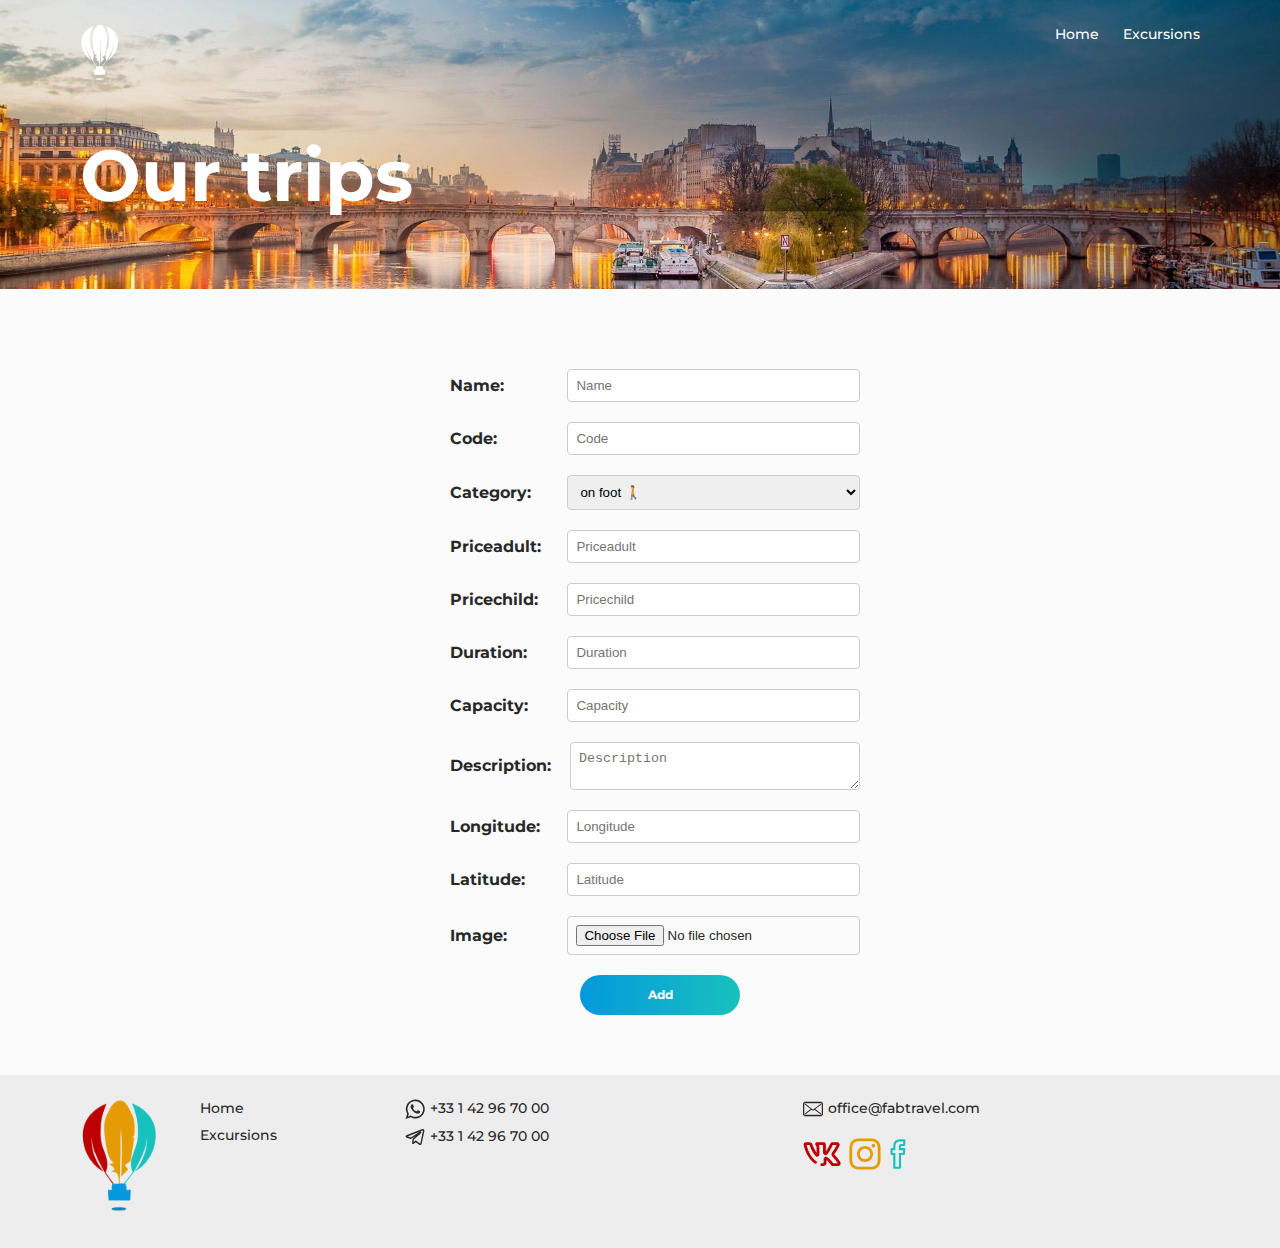
==== add.html @ 93eaab6c "..." ====
<!DOCTYPE html>
<html lang="en">

<head>
    <meta charset="UTF-8"/>
    <meta content="IE=edge" http-equiv="X-UA-Compatible"/>
    <meta content="width=device-width, initial-scale=1.0" name="viewport"/>
    <meta content="Planning a trip in France? Visit Fab Travel to discover the best excursions." name="description"/>
    <link as="image" fetchpriority="high" href="assets/img/cite_new.webp" rel="preload" type="image/webp"/>
    <link href="assets/css/styles.css" rel="stylesheet"/>
    <link href="assets/css/filter.css" rel="stylesheet"/>
    <link href="assets/css/add.css" rel="stylesheet">
    <link href="assets/favicon/apple-touch-icon.png" rel="apple-touch-icon" sizes="114x114"/>
    <link href="assets/favicon/favicon-32x32.png" rel="icon" sizes="32x32" type="image/png"/>
    <link href="assets/favicon/favicon-16x16.png" rel="icon" sizes="16x16" type="image/png"/>
    <link href="assets/favicon/site.webmanifest" rel="manifest"/>
    <link color="#5bbad5" href="assets/favicon/safari-pinned-tab.svg" rel="mask-icon"/>
    <meta content="#2b5797" name="msapplication-TileColor"/>
    <meta content="#ffffff" name="theme-color"/>
    <title>Fab Travel</title>
</head>

<body>
<div class="wrapper">
    <header class="header header_filter">
        <a class="header__logo" href="index.html">
            <img alt="Company logo" src="assets/img/logo-white.svg"/>
        </a>
        <div class="header__menu menu">
            <div class="menu__burger">
                <span></span>
            </div>
            <nav class="menu__body">
                <ul class="menu__list">
                    <li><a class="menu__link" href="index.html">Home</a></li>
                    <li><a class="menu__link" href="filter.html">Excursions</a></li>
                </ul>
            </nav>
        </div>
        <h1 class="header__title header__title_filter">Our trips</h1>
    </header>
    <main class="main">
        <div class="form">
            <div class="form-item">
                <label>Name:</label>
                <input id="Name" placeholder="Name" required type="text">
            </div>
            <div class="form-item">
                <label>Code:</label>
                <input id="Code" placeholder="Code" required type="text">
            </div>
            <div class="form-item">
                <label>Category:</label>
                <select id="Category" name="category" placeholder="Category">
                    <option value="foot">on foot &#128694</option>
                    <option value="bus">by bus &#128652</option>
                </select>
            </div>
            <div class="form-item">
                <label>Priceadult:</label>
                <input id="Priceadult" placeholder="Priceadult" required type="text">
            </div>
            <div class="form-item">
                <label>Pricechild:</label>
                <input id="Pricechild" placeholder="Pricechild" required type="text">
            </div>
            <div class="form-item">
                <label>Duration:</label>
                <input id="Duration" placeholder="Duration" required type="text">
            </div>
            <div class="form-item">
                <label>Capacity:</label>
                <input id="Capacity" placeholder="Capacity" required type="text">
            </div>
            <div class="form-item">
                <label>Description:</label>
                <textarea id="Description" name="" placeholder="Description"></textarea>
            </div>
            <div class="form-item">
                <label>Longitude:</label>
                <input id="Longitude" name="Longitude" placeholder="Longitude" required type="text">
            </div>
            <div class="form-item">
                <label>Latitude:</label>
                <input id="Latitude" name="Latitude" placeholder="Latitude" required type="text">
            </div>
            <div class="form-item">
                <label>Image:</label>
                <input accept="image/*" id="Image" required type="file">
            </div>
            <div class="form-item" style="justify-content: center;">
                <div class="button" id="add-btn">Add</div>
            </div>
        </div>
    </main>
    <footer class="footer">
        <a class="footer__logo" href="index.html">
            <img alt="Company logo" class="footer__img" src="assets/img/footer_logo_color.svg"/>
        </a>
        <div class="footer__social">
            <a href="https://vk.com" target="_blank">
                <img alt="Vkontakte" class="footer__vkontakte" src="assets/img/vkontakte_logo.svg"/>
            </a>
            <a href="https://www.instagram.com" target="_blank">
                <img alt="Instagram" class="footer__instagram" src="assets/img/instagram_logo.svg"/>
            </a>
            <a href="https://www.facebook.com" target="_blank">
                <img alt="Facebook" class="footer__facebook" src="assets/img/facebook_logo.svg"/>
            </a>
        </div>
        <div class="footer__menu">
            <ul class="menu">
                <li><a href="index.html">Home</a></li>
                <li><a href="filter.html">Excursions</a></li>
            </ul>
            <ul class="tels">
                <li>
                    <img alt="whatsapp" src="assets/img/whatsapp.svg"/>
                    <a href="https://wa.me/+33142967000" target="_blank">+33 1 42 96 70 00</a>
                </li>
                <li>
                    <img alt="telegram" src="assets/img/telegram.svg"/>
                    <a href="https://telegram.im/@USERNAME" target="_blank">+33 1 42 96 70 00</a>
                </li>
                <li class="social_mail">
                    <img alt="email" src="assets/img/email.svg"/>
                    <a href="mailto:office@fabtravel.com">office@fabtravel.com</a>
                </li>
            </ul>
            <ul class="footer__social_big">
                <li>
                    <img alt="email" src="assets/img/email.svg"/>
                    <a href="mailto:office@fabtravel.com">office@fabtravel.com</a>
                </li>
                <li class="footer__social_big-icons">
                    <a href="https://vk.com" target="_blank">
                        <img alt="Vkontakte" class="footer__vkontakte" src="assets/img/vkontakte_logo.svg"/>
                    </a>
                    <a href="https://www.instagram.com" target="_blank">
                        <img alt="Instagram" class="footer__instagram" src="assets/img/instagram_logo.svg"/>
                    </a>
                    <a href="https://www.facebook.com" target="_blank">
                        <img alt="Facebook" class="footer__facebook" src="assets/img/facebook_logo.svg"/>
                    </a>
                </li>
            </ul>
        </div>
    </footer>
</div>
<script src="assets/js/add.js"></script>
</body>

</html>
---- assets/css/styles.css ----
@import url("https://fonts.googleapis.com/css2?family=Montserrat:wght@400;500;700;900&family=Pacifico&display=swap");

/* ---- RESET BASE STYLES & BODY STYLES ---- */
* {
    margin: 0;
    padding: 0;
    border: none;
    font-weight: normal;
    position: relative;
}

*,
*::before,
*::after {
    -webkit-box-sizing: border-box;
    -moz-box-sizing: border-box;
    box-sizing: border-box;
}

html,
body {
    margin: 0;
    width: 100vw;
    min-width: 350px;
    min-height: 100vh;
    overflow-x: hidden;
}

html {
    background-color: #d4d4d4;
    scroll-behavior: smooth;
}

body {
    max-width: 1344px;
    margin: 0 auto;
    color: #282828;
    background-color: #fbfbfb;
    font-family: "Montserrat", sans-serif;
    font-size: 16px;
    font-weight: normal;
    line-height: 120%;
    text-rendering: optimizeLegibility;
    -webkit-font-smoothing: antialiased;
    -moz-osx-font-smoothing: grayscale;
    overscroll-behavior: none;
}

body._lock {
    position: fixed;
    overflow: hidden;
}

.wrapper {
    display: grid;
    grid-template: auto 1fr minmax(173px, auto) / 1fr;
    grid-template-areas:
    "header"
    "main"
    "footer";
    box-shadow: 0px 0px 40px 0px rgba(0, 0, 0, 0.05);
    min-height: 100vh;
}

img {
    max-width: 100%;
    vertical-align: top;
}

h1,
h2,
h3,
p {
    margin: 0;
    font-size: inherit;
    font-weight: inherit;
}

ul,
ol,
li {
    margin: 0;
    padding: 0;
    list-style: none;
}

/* ---- TYPO & COMPONENTS ---- */
h2 {
    font-family: "Montserrat", sans-serif;
    font-weight: 700;
    font-size: 24px;
    color: #0499dd;
    line-height: 29px;
    margin: 0px 0px 20px;
}

@media screen and (min-width: 768px) {
    h2 {
        margin: 0px 0px 40px;
    }
}

h3 {
    font-family: "Montserrat", sans-serif;
    font-weight: 700;
    font-size: 18px;
    color: #282828;
    line-height: 22px;
}

.button {
    display: flex;
    align-items: center;
    justify-content: center;
    height: 40px;
    min-width: 160px;
    border-radius: 40px;
    background: linear-gradient(93deg, #0499dd 0%, #17c1bc 100%);
    font-family: "Montserrat", sans-serif;
    font-weight: 700;
    font-size: 12px;
    color: #ffffff;
    text-align: center;
    text-decoration: none;
    transition: transform 0.3s;
    cursor: pointer;
}

.button_big {
    display: flex;
    height: 50px;
    min-width: 230px;
    font-size: 14px;
}

.button:hover {
    transform: scale(1.1);
    transition: transform 0.3s;
}

.button_big a {
    font-family: "Montserrat", sans-serif;
    font-weight: 700;
    font-size: 14px;
    color: #ffffff;
    text-align: center;
    text-decoration: none;
}

.controls {
    display: none;
}

@media screen and (pointer: fine) {
    .controls {
        grid-column: 2;
        display: flex;
        height: 43px;
        width: 108px;
        gap: 30px;
        margin-top: 40px;
    }
}

.controls_arrow {
    width: 24px;
    height: 43px;
}

.controls_arrow img {
    width: 100%;
    height: 100%;
    opacity: 0.4;
    cursor: pointer;
    transition: opacity 0.3s;
}

.controls_arrow img:hover,
.controls_arrow img:hover {
    opacity: 1;
    transition: opacity 0.3s;
}

.pre-btn {
    left: 0px;
    transform: rotate(180deg);
}

.nxt-btn {
    right: 0;
}

/** ---- HEADER SECTION STYLES ---- **/
.header {
    grid-area: header;
    display: grid;
    background: url(../img/cite_new.webp) 50% / cover no-repeat;
    grid-template:
    minmax(60px, auto) 1fr / minmax(1.5rem, 1fr) minmax(auto, 40px) minmax(
      auto,
      1080px
    )
    minmax(1.5rem, 1fr);
    grid-template-areas:
    ". header__logo header__menu ."
    ". header__title header__title .";
    padding: 1.5rem 0;
}

.header__logo {
    grid-area: header__logo;
    position: relative;
    width: 40px;
    transition: transform 0.3s;
    cursor: pointer;
    z-index: 5;
}

.header__logo:hover {
    transform: scale(1.1);
    transition: transform 0.3s;
}

.header__logo img {
    display: block;
    width: 40px;
    max-width: 100%;
    height: 57px;
    object-fit: cover;
}

.header__menu {
    grid-area: header__menu;
    display: grid;
    justify-items: end;
    align-content: space-between;
    overflow: hidden;
}

.header__title {
    grid-area: header__title;
    display: grid;
    font-family: "Montserrat", sans-serif;
    color: #ffffff;
    line-height: 100%;
    text-align: center;
    align-items: center;
}

.header__vkontakte {
    width: 32px;
    height: 32px;
}

.header__facebook,
.header__instagram {
    width: 30px;
    height: 30px;
}

/** ---- MOBILE-MENU SECTION STYLES ---- **/
@media screen and (max-width: 767px) {
    .menu__burger {
        display: grid;
        position: relative;
        align-items: center;
        justify-self: end;
        width: 40px;
        height: 27px;
        cursor: pointer;
        z-index: 5;
    }

    .menu__burger span,
    .menu__burger::before,
    .menu__burger::after {
        position: absolute;
        left: 0;
        height: 12%;
        width: 100%;
        background-color: #ffffff;
        border-radius: 20px;
        transition: all 0.3s ease 0s;
    }

    .menu__burger::before,
    .menu__burger::after {
        content: "";
    }

    .menu__burger::before {
        top: 0;
    }

    .menu__burger::after {
        bottom: 0;
    }

    .menu__burger span {
        top: 49%;
        transform: scale(1) translate(0px, -50%);
    }

    .menu__burger._active span {
        transform: scale(0) translate(0px, -50%);
    }

    .menu__burger._active::before {
        top: 50%;
        transform: rotate(-45deg) translate(0px, -80%);
    }

    .menu__burger._active::after {
        bottom: 50%;
        transform: rotate(45deg) translate(0px, 80%);
    }

    .menu__body {
        position: fixed;
        top: 0;
        right: -120%;
        width: 100%;
        height: 100%;
        background-color: #282828;
        padding: 150px 30px 30px;
        transition: right 0.3s ease 0s;
        overflow: auto;
        z-index: 4;
    }

    .menu__body._active {
        right: 0;
    }

    .menu__list {
        display: flex;
        flex-direction: column;
        align-items: center;
        list-style-type: none;
        padding-inline-start: 0px;
        overflow-x: hidden;
    }

    .menu__list li {
        margin: 0px 0px 60px;
    }

    .menu__list li:last-child {
        margin-bottom: 0px;
    }

    .menu__link {
        color: #ffffff;
        text-decoration: none;
    }
}

@media screen and (min-width: 768px) {
    .header__menu {
        align-items: center;
    }

    .menu__burger {
        display: none;
    }

    .menu__list {
        display: flex;
        flex-wrap: wrap;
        justify-content: end;
        align-items: center;
        padding-inline-start: 0px;
        list-style-type: none;
        transition: transform 0.3s;
    }

    .menu__link {
        font-family: "Montserrat", sans-serif;
        color: #ffffff;
        font-size: 14px;
        font-weight: 500;
        text-decoration: none;
        transition: color 0.3s linear;
        margin: 0px 0px 0px 24px;
    }

    .menu__link:hover {
        color: #ffc700;
        transition: color 0.3s linear;
    }
}

/** ---- MAIN SECTION STYLES ---- **/

section {
    margin: 120px 0 0;
}

/** ---- FOOTER SECTION STYLES ---- **/
.footer {
    grid-area: footer;
    display: grid;
    grid-template-columns:
    minmax(1.5rem, 1fr) minmax(auto, 1120px)
    minmax(1.5rem, 1fr);
    padding: 1.5rem 0;
    background-color: #ededed;
    font-size: 14px;
    overflow: hidden;
}

.footer__logo,
.footer__social,
.footer__menu {
    grid-column: 2;
}

.footer__logo {
    justify-self: center;
    max-width: 80px;
    cursor: pointer;
    transition: transform 0.3s;
}

.footer__logo img {
    width: 80px;
    max-width: 100%;
    height: 114px;
    object-fit: contain;
}

.footer__logo:hover {
    transform: scale(1.1);
    transition: transform 0.3s;
}

.footer__social {
    display: flex;
    justify-self: center;
    align-items: center;
    gap: 8px;
    margin: 16px 0px 60px;
    overflow: hidden;
}

.footer__menu {
    display: flex;
    flex-wrap: wrap;
    justify-content: space-between;
    overflow: hidden;
}

.footer__menu .menu {
    padding-right: 40px;
    margin-bottom: 20px;
    overflow: hidden;
}

.footer__social_big {
    display: none;
}

.footer__social li,
.footer__menu li,
.footer__social_big li {
    display: flex;
    align-items: center;
    color: #282828;
    list-style-type: none;
}

.footer__social li:not(:last-of-type),
.footer__menu li:not(:last-of-type),
.footer__social_big li:not(:last-of-type) {
    margin-bottom: 8px;
}

.footer__social li > img,
.footer__menu li > img,
.footer__social_big li > img {
    width: 20px;
    height: 20px;
    margin-right: 5px;
}

.footer__menu .menu li a,
.footer__social_big li a,
.tels li a {
    font-weight: 500;
    font-size: 14px;
    color: #282828;
    text-decoration: none;
    cursor: pointer;
    transition: color 0.3s linear;
}

.menu li:hover a,
.footer__social_big li:hover a,
.tels li:hover a {
    color: #ffc700;
    text-decoration: none;
    transition: color 0.3s linear;
}

.footer__social li > a,
.footer__social_big li > a {
    transition: transform 0.3s;
}

.footer__social li > a:hover,
.footer__social_big li:last-of-type > a:hover {
    transform: scale(1.3);
    transition: transform 0.3s;
}

.footer__vkontakte {
    width: 38px;
    height: 38px;
}

.footer__instagram {
    width: 32px;
    height: 32px;
}

.footer__facebook {
    height: 30px;
    width: 18px;
}

@media screen and (min-width: 691px) {
    .footer {
        grid-area: footer;
        display: grid;
        grid-template-columns:
      minmax(1.5rem, 1fr) minmax(auto, 65px) minmax(auto, 1055px)
      minmax(1.5rem, 1fr);
        grid-template-rows: 1fr;
        padding: 1.5rem 0;
    }

    .footer__logo {
        grid-column: 2;
    }

    .footer__logo img {
        width: 65px;
        max-width: 100%;
        height: 93px;
        object-fit: contain;
    }

    .footer__menu {
        grid-column: 3;
        grid-template-columns: repeat(3, 1fr);
        gap: 40px;
        padding-left: 40px;
    }

    .footer__social_big {
        display: block;
    }

    .footer__social_big-icons {
        display: flex;
        align-items: center;
        gap: 8px;
        margin-top: 16px;
    }

    .footer__social {
        display: none;
    }

    .tels li:last-of-type {
        display: none;
    }
}

@media screen and (min-width: 1024px) {
    .footer {
        grid-area: footer;
        display: grid;
        grid-template-columns:
      minmax(1.5rem, 1fr) minmax(auto, 80px) minmax(auto, 1040px)
      minmax(1.5rem, 1fr);
        grid-template-rows: 1fr;
        padding: 1.5rem 0;
    }

    .footer__logo img {
        width: 80px;
        max-width: 100%;
        height: 114px;
        object-fit: contain;
    }

    .footer__menu {
        grid-column: 3;
        display: grid;
        gap: 0px;
        grid-template-columns: minmax(auto, 205px) repeat(2, 1fr);
        padding-left: 40px;
    }
}
---- assets/css/filter.css ----
/* ---- FILTER PAGE STYLES ---- */
/** ---- Header Section ---- **/
@media screen and (max-width: 767px) {
    .header {
        min-height: 370px;
    }

    .header__title {
        font-size: 36px;
        font-weight: 700;
    }
}

@media screen and (min-width: 768px) {
    .header {
        min-height: 510px;
    }

    .header__title {
        font-size: 48px;
        font-weight: 700;
    }
}

@media screen and (min-width: 1024px) {
    .header {
        min-height: 289px;
    }

    .header__title {
        font-size: 72px;
        font-weight: 700;
        text-align: left;
    }
}

.add_btn {
    margin: 0px 0px 20px;
    color: #fff;
    font-size: 12px;
    font-weight: 500;
    cursor: pointer;
    background-color: #079fd8;
}

/** ---- Main Section ---- **/
.main {
    grid-area: main;
    display: grid;
    grid-template:
    auto 1fr / minmax(1.5rem, 1fr) minmax(auto, 1120px)
    minmax(1.5rem, 1fr);
    grid-template-areas:
    ". sidebar ."
    ". excursions .";
    align-items: start;
    margin: 60px 0;
}

@media screen and (min-width: 1024px) {
    .main {
        grid-area: main;
        display: grid;
        grid-template:
      1fr / minmax(1.5rem, 1fr) minmax(auto, 295px)
      minmax(auto, 825px) minmax(1.5rem, 1fr);
        grid-template-areas: ". sidebar excursions .";
    }
}

.sidebar {
    grid-area: sidebar;
    background: #ffffff;
    border-radius: 10px;
    box-shadow: 0px 0px 40px 0px rgba(0, 0, 0, 0.05);
    margin: 0px 0px 60px;
    padding: 24px 32px;
}

.sidebar__title {
    font-family: "Montserrat", sans-serif;
    color: #0499dd;
    font-size: 14px;
    font-weight: 700;
    margin-bottom: 2px;
}

.sidebar__filter {
    display: grid;
    margin-bottom: 12px;
}

.sidebar__result {
    display: flex;
    justify-content: center;
    font-size: 12px;
    color: #0499dd;
    margin: 20px 0px 12px;
}

.sidebar__reset {
    display: flex;
    align-items: center;
    justify-content: center;
    gap: 5px;
    margin: 0px 0px 20px;
    color: #282828;
    font-size: 12px;
    font-weight: 500;
    cursor: pointer;
}

.sidebar__reset span {
    color: #d4d4d4;
    font-weight: 500;
    font-size: 36px;
    transition: color 0.3s;
}

.sidebar__reset:hover span {
    color: #0499dd;
    transition: color 0.3s;
}

@media screen and (min-width: 768px) {
    .sidebar__filter {
        grid-template-columns: repeat(2, 1fr);
        column-gap: 40px;
    }

    .sidebar__title {
        text-align: center;
    }

    .filter__item:first-of-type {
        grid-column: span 2;
        max-width: 442px;
        min-width: 420px;
        justify-self: center;
        justify-content: center;
    }
}

@media screen and (min-width: 1024px) {
    .sidebar {
        margin: 0px 0px 32px;
    }

    .sidebar__title {
        text-align: left;
    }

    .sidebar__filter {
        grid-template-columns: 1fr;
    }

    .filter__item:first-of-type {
        grid-column: 1;
        max-width: 100%;
        min-width: auto;
        justify-self: auto;
        justify-content: space-between;
    }
}

/** ---- Filter Section ---- **/
.filter__item {
    display: flex;
    flex-direction: column;
    color: #282828;
    font-family: "Montserrat", sans-serif;
    font-weight: 500;
    font-size: 12px;
    padding: 20px 0px;
    border-bottom: solid 1px #d4d4d4;
}

.filter__item:first-of-type {
    padding: 32px 0px 20px;
}

.filter__item_subtitle {
    display: flex;
    align-items: center;
    justify-content: space-between;
    cursor: pointer;
}

.filter__item_subtitle h3 {
    color: #282828;
    font-size: 14px;
    font-weight: 700;
}

.filter__item_spoiler {
    color: #0499dd;
    font-weight: 500;
    font-size: 36px;
    transform: rotate(45deg);
    transition: all 0.3s ease 0s;
}

.filter__item_spoiler._close {
    transform: rotate(0deg);
}

.filter__item_content {
    display: none;
    margin: 20px 0px 0px;
}

.filter__item._visible .filter__item_content {
    display: flex;
}

.filter__price {
    flex-direction: column;
}

.filter__price_inputs {
    display: flex;
    flex-direction: row;
    justify-content: space-evenly;
}

.filter-input {
    text-align: center;
    padding: 8px 12px;
    background: #ffffff;
    border: 1px solid #d4d4d4;
    border-radius: 40px;
}

.filter-input:not(:last-of-type) {
    margin-right: 16px;
}

.filter__price_inputs {
    margin: 0px 0px 20px;
}

@media screen and (min-width: 1024px) {
    .filter__price_inputs {
        justify-content: space-between;
    }
}

.filter__price_inputs input {
    max-width: 105px;
}

.filter__price_range {
    position: relative;
    width: 100%;
    height: 5px;
    margin: 30px 0;
    background-color: #d4d4d4;
    border-radius: 40px;
}

.filter__price_range input {
    position: absolute;
    top: 50%;
    transform: translateY(-50%);
    width: 100%;
    background: none;
    pointer-events: none;
    appearance: none;
}

input[type="range"]::-webkit-slider-thumb {
    height: 25px;
    width: 25px;
    background: #ffffff;
    border-radius: 50%;
    border: 3px solid #ffffff;
    box-shadow: 0 2px 9px -2px rgba(0, 0, 0, 0.25);
    pointer-events: auto;
    appearance: none;
    cursor: pointer;
}

input[type="range"]::-moz-range-thumb {
    height: 25px;
    width: 25px;
    background: #ffffff;
    border-radius: 50%;
    border: 3px solid #ffffff;
    box-shadow: 0 2px 9px -2px rgba(0, 0, 0, 0.25);
    pointer-events: auto;
    -moz-appearance: none;
    cursor: pointer;
}

.filter-slider-track {
    height: 100%;
    position: absolute;
    background-color: #0499dd;
}

.filter__quantity {
    flex-direction: row;
    align-items: center;
    gap: 5px;
}

.filter__quantity input {
    width: 60px;
}

input[type="number"]::-webkit-outer-spin-button,
input[type="number"]::-webkit-inner-spin-button {
    -webkit-appearance: none;
    margin: 0;
}

#persons {
    margin-left: 8px;
}

.filter__quantity span {
    color: #0499dd;
    font-weight: 700;
    font-size: 18px;
    cursor: pointer;
}

.filter__transport,
.filter__duration {
    flex-direction: column;
    gap: 5px;
}

.filter__transport input,
.filter__duration input {
    margin-right: 5px;
}

.filter__transport label,
.filter__duration label {
    display: inline-flex;
}

.filter__destination select {
    width: 100%;
    max-width: 225px;
    text-align: left;
}

.filter__price_inputs input,
.filter__destination select,
.filter__destination select option {
    font-family: "Montserrat", sans-serif;
    font-size: 12px;
    font-weight: 500;
}

/** ---- Excursions Section ---- **/
.excursions {
    grid-area: excursions;
    background-color: #fbfbfb;
}

.excursions__title {
    color: #0499dd;
    font-family: "Montserrat", sans-serif;
    font-weight: 700;
    font-size: 24px;
    text-align: left;
    margin: 0px 0px 40px;
}

.excursions__container {
    display: grid;
    gap: 24px;
}

.excursion__item {
    display: flex;
    flex-direction: column;
    position: relative;
    width: 100%;
    background-color: #ffffff;
    border-radius: 10px;
    box-shadow: 0px 0px 40px 0px rgba(0, 0, 0, 0.05);
    overflow-x: hidden;
}

.excursion__img {
    position: relative;
    min-width: 240px;
}

.excursion__img img {
    width: 100%;
    border-radius: 10px 10px 0 0px;
    object-fit: cover;
}

.excursion__card {
    display: flex;
    flex-direction: column;
    padding: 24px 32px;
}

.excursion__category {
    color: #ffc700;
    font-size: 13px;
    font-weight: 500;
    margin-bottom: 2px;
}

.excursion__title {
    color: #282828;
    font-size: 18px;
    font-weight: 700;
    margin: 0px 0px 20px;
}

.excursion__info {
    display: flex;
    flex-direction: row;
    flex-wrap: wrap;
}

.excursion__info_price {
    color: #0499dd;
    font-size: 18px;
    font-weight: 700;
    text-align: left;
    margin-bottom: 20px;
}

.excursion__info_price:not(last-child) {
    margin-right: 20px;
}

.excursion__info_price i {
    margin-right: 5px;
}

.excursion__info_price div {
    display: flex;
    align-items: center;
    color: #0499dd;
    font-family: "Montserrat", sans-serif;
    font-weight: 700;
    font-size: 18px;
}

.excursion__info_price div img {
    width: 22px;
    height: 22px;
    margin-right: 5px;
}

.excursion__info_price div:last-child img {
    width: 15px;
    height: 15px;
    margin-right: 5px;
}

.excursion__info_price span {
    color: #282828;
    font-size: 10px;
    font-weight: 500;
}

.excursion__description {
    color: #282828;
    font-size: 12px;
    font-weight: 500;
    border-left: 3px solid #0499dd;
    padding-left: 20px;
    margin-bottom: 40px;
}

.excursion__buttons {
    display: block;
    margin-bottom: 16px;
}

.remove {
    position: absolute;
    top: 0;
    right: 0;
    z-index: 9999999;
    border-radius: 10px;
    font-size: 12px;
    color: white;
    padding: 0 10px;
    background-color: #0499dd;
    cursor: pointer;
}

@media screen and (min-width: 665px) {
    .excursion__item {
        display: flex;
        flex-direction: row;
        position: relative;
    }

    .excursion__img {
        max-width: 240px;
    }

    .excursion__img img {
        width: 100%;
        height: 100%;
        border-radius: 10px 0 0 10px;
    }

    .excursion__card {
        display: flex;
        flex-direction: column;
        padding: 24px 40px;
    }

    .excursion__description {
        margin-bottom: 20px;
    }

    .excursion__buttons {
        display: flex;
        align-items: flex-end;
        margin-bottom: 0;
    }
}

@media screen and (min-width: 1024px) {
    .excursions {
        padding-left: 40px;
    }

    .excursions__container {
        gap: 40px;
    }
}
---- assets/css/add.css ----
.form {
    margin-left: 450px;
}

.form-item {
    display: flex;
    align-items: center;
    margin-top: 20px;
    width: 420px;
    justify-content: space-between;
}

label {
    font-weight: bold;
    width: 100px;
}

input,
select,
textarea {
    margin-left: 20px;
    border: 1px solid #ccc;
    border-radius: 4px;
    padding: 8px;
    margin-right: 10px;
    width: 300px;
}
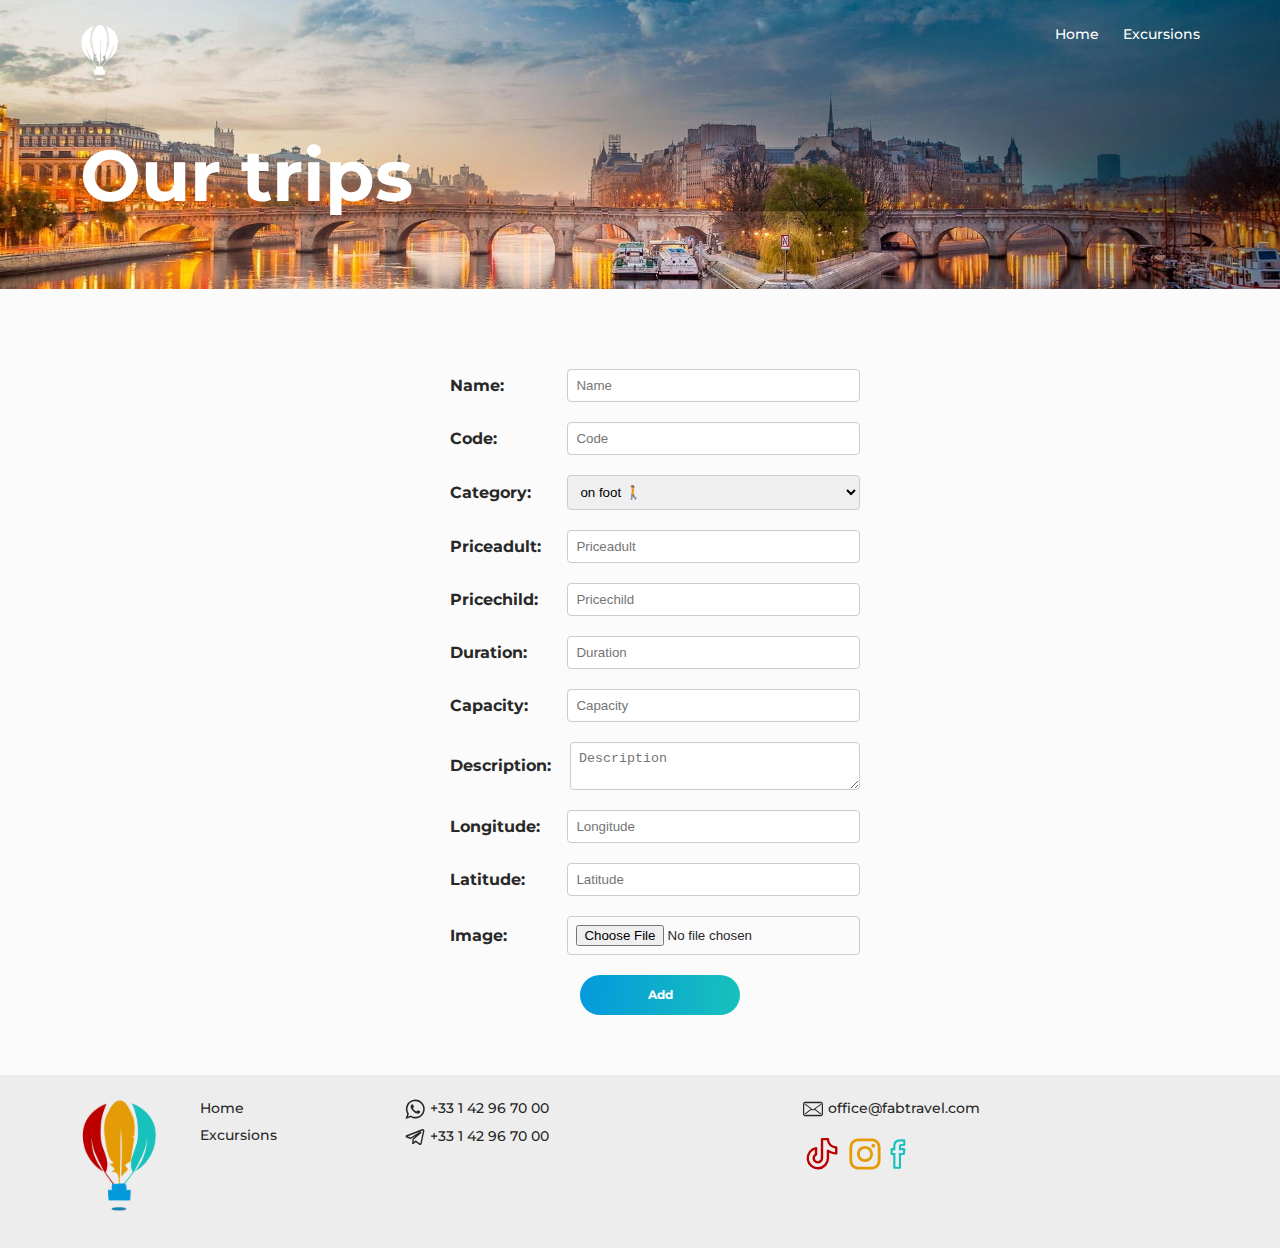
==== commit 91c7a9ff: "Change images" ====
--- a/add.html
+++ b/add.html
@@ -42,46 +42,46 @@
     <main class="main">
         <div class="form">
             <div class="form-item">
-                <label>Name:</label>
+                <label for="Name">Name:</label>
                 <input id="Name" placeholder="Name" required type="text">
             </div>
             <div class="form-item">
-                <label>Code:</label>
+                <label for="Code">Code:</label>
                 <input id="Code" placeholder="Code" required type="text">
             </div>
             <div class="form-item">
-                <label>Category:</label>
-                <select id="Category" name="category" placeholder="Category">
+                <label for="Category">Category:</label>
+                <select id="Category" name="category">
                     <option value="foot">on foot &#128694</option>
                     <option value="bus">by bus &#128652</option>
                 </select>
             </div>
             <div class="form-item">
-                <label>Priceadult:</label>
+                <label for="Priceadult">Priceadult:</label>
                 <input id="Priceadult" placeholder="Priceadult" required type="text">
             </div>
             <div class="form-item">
-                <label>Pricechild:</label>
+                <label for="Pricechild">Pricechild:</label>
                 <input id="Pricechild" placeholder="Pricechild" required type="text">
             </div>
             <div class="form-item">
-                <label>Duration:</label>
+                <label for="Duration">Duration:</label>
                 <input id="Duration" placeholder="Duration" required type="text">
             </div>
             <div class="form-item">
-                <label>Capacity:</label>
+                <label for="Capacity">Capacity:</label>
                 <input id="Capacity" placeholder="Capacity" required type="text">
             </div>
             <div class="form-item">
-                <label>Description:</label>
+                <label for="Description">Description:</label>
                 <textarea id="Description" name="" placeholder="Description"></textarea>
             </div>
             <div class="form-item">
-                <label>Longitude:</label>
+                <label for="Longitude">Longitude:</label>
                 <input id="Longitude" name="Longitude" placeholder="Longitude" required type="text">
             </div>
             <div class="form-item">
-                <label>Latitude:</label>
+                <label for="Latitude">Latitude:</label>
                 <input id="Latitude" name="Latitude" placeholder="Latitude" required type="text">
             </div>
             <div class="form-item">
@@ -98,8 +98,8 @@
             <img alt="Company logo" class="footer__img" src="assets/img/footer_logo_color.svg"/>
         </a>
         <div class="footer__social">
-            <a href="https://vk.com" target="_blank">
-                <img alt="Vkontakte" class="footer__vkontakte" src="assets/img/vkontakte_logo.svg"/>
+            <a href="https://www.tiktok.com" target="_blank">
+                <img alt="TikTok" class="footer__tiktok" src="assets/img/tiktok_logo.svg"/>
             </a>
             <a href="https://www.instagram.com" target="_blank">
                 <img alt="Instagram" class="footer__instagram" src="assets/img/instagram_logo.svg"/>
@@ -133,8 +133,8 @@
                     <a href="mailto:office@fabtravel.com">office@fabtravel.com</a>
                 </li>
                 <li class="footer__social_big-icons">
-                    <a href="https://vk.com" target="_blank">
-                        <img alt="Vkontakte" class="footer__vkontakte" src="assets/img/vkontakte_logo.svg"/>
+                    <a href="https://www.tiktok.com" target="_blank">
+                        <img alt="TikTok" class="footer__tiktok" src="assets/img/tiktok_logo.svg"/>
                     </a>
                     <a href="https://www.instagram.com" target="_blank">
                         <img alt="Instagram" class="footer__instagram" src="assets/img/instagram_logo.svg"/>
--- a/assets/css/styles.css
+++ b/assets/css/styles.css
@@ -247,7 +247,7 @@
     align-items: center;
 }
 
-.header__vkontakte {
+.header__tiktok {
     width: 32px;
     height: 32px;
 }
@@ -513,7 +513,7 @@
     transition: transform 0.3s;
 }
 
-.footer__vkontakte {
+.footer__tiktok {
     width: 38px;
     height: 38px;
 }
